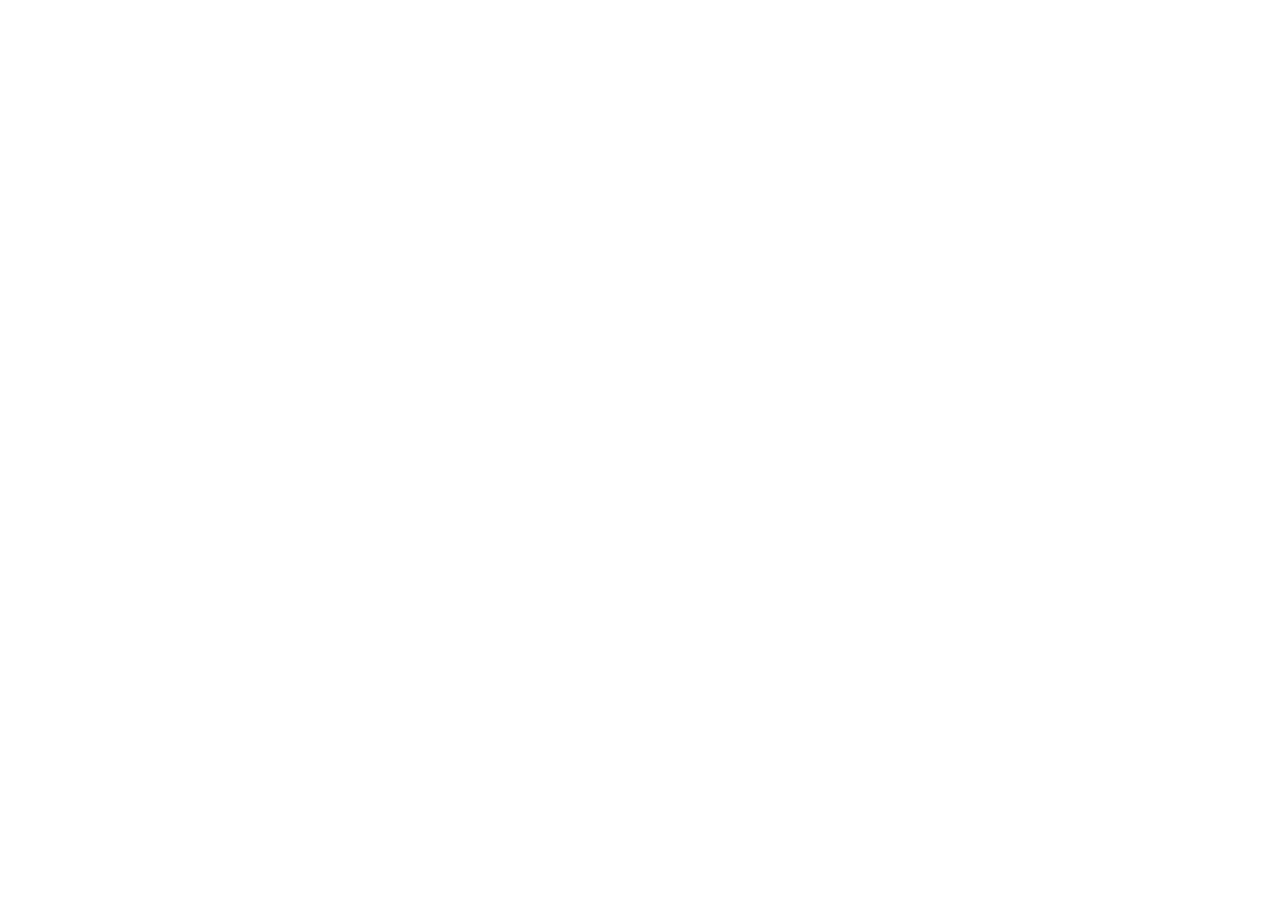
==== Main/index.html @ 7dae8d75 "Main files added" ====
<!DOCTYPE html>
<html lang="en">
<head>
    <meta charset="UTF-8">
    <meta name="viewport" content="width=device-width, initial-scale=1.0">
    <title>D&D CharacCreator</title>
    <style type="stylesheet" href = "style.css"> </style>
</head>
<body>
    
</body>
</html>
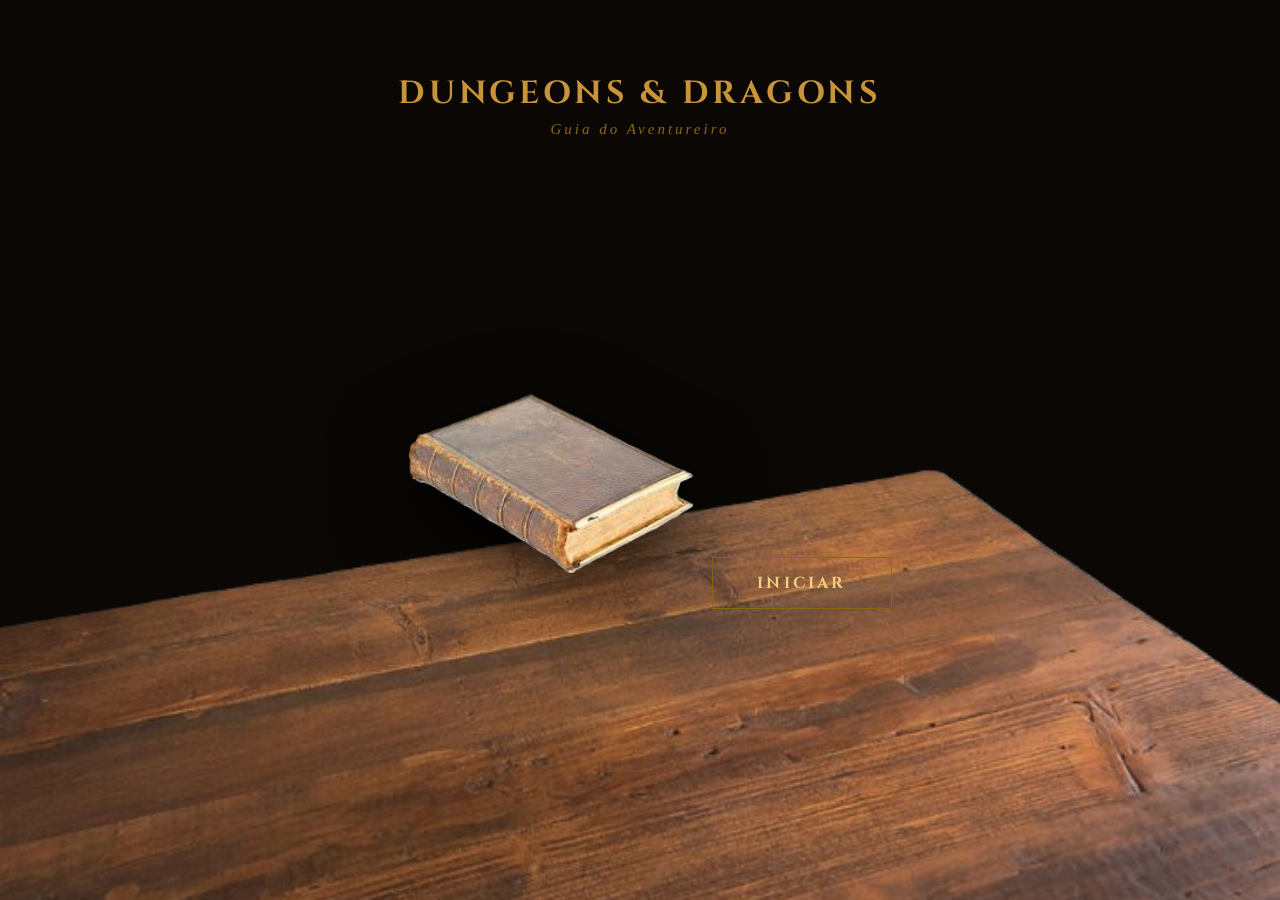
==== commit 8bb2dfa4: "Desk and Book setup" ====
--- a/Main/index.html
+++ b/Main/index.html
@@ -4,9 +4,27 @@
     <meta charset="UTF-8">
     <meta name="viewport" content="width=device-width, initial-scale=1.0">
     <title>D&D CharacCreator</title>
-    <style type="stylesheet" href = "style.css"> </style>
+    <link rel="stylesheet" href = "style.css">
+    <link href="https://fonts.googleapis.com/css2?family=Cinzel:wght@400;700&family=IM+Fell+English&display=swap" rel="stylesheet">
 </head>
 <body>
-    
+    <div class="scene" id="tela-inicio">
+
+        <div class="titulo-wrap">
+            <h1 class="titulo-principal">DUNGEONS & DRAGONS</h1>
+            <p class="titulo-sub">Guia do Aventureiro</p>
+        </div>
+
+        <div class="livro-wrap">
+            <img class="livro" src="Book.png" alt="Livro">
+            <button class="btn-iniciar">Iniciar</button>
+        </div>
+
+        <div class="mesa"></div>
+        <div class="brilho-mesa"></div>
+
+    </div>
+    <script src="index.js"></script>
+
 </body>
 </html>
--- a/Main/style.css
+++ b/Main/style.css
@@ -0,0 +1,90 @@
+* {
+  margin: 0;
+  padding: 0;
+  box-sizing: border-box;
+}
+
+:root {
+  --cor-fundo: #0a0704;
+  --cor-madeira: #2a1a0a;
+  --cor-ouro: #c8943a;
+  --cor-texto: #f0d080;
+  --cor-borda: #8B6914;
+}
+
+body {
+  background-color: var(--cor-fundo);
+  color: var(--cor-texto);
+  font-family: 'Cinzel', serif;
+  min-height: 100vh;
+}
+.scene {
+  position: relative;
+  width: 100%;
+  height: 100vh;
+  display: flex;
+  flex-direction: column;
+  align-items: center;
+  justify-content: center;
+  overflow: hidden;
+}
+
+.titulo-wrap {
+  position: absolute;
+  top: 8%;
+  text-align: center;
+}
+
+.titulo-principal {
+  font-size: 32px;
+  font-weight: 700;
+  color: var(--cor-ouro);
+  letter-spacing: 0.12em;
+}
+
+.titulo-sub {
+  font-family: 'IM Fell English', serif;
+  font-size: 15px;
+  color: var(--cor-borda);
+  letter-spacing: 0.2em;
+  font-style: italic;
+  margin-top: 6px;
+}
+.livro-wrap {
+  position: relative;
+  z-index: 10;
+  margin-top: 80px;
+}
+
+.btn-iniciar {
+  font-family: 'Cinzel', serif;
+  font-size: 16px;
+  font-weight: 700;
+  letter-spacing: 0.2em;
+  color: var(--cor-texto);
+  background: transparent;
+  border: 1px solid var(--cor-borda);
+  padding: 14px 44px;
+  cursor: pointer;
+  text-transform: uppercase;
+  transition: all 0.3s ease;
+}
+
+.btn-iniciar:hover {
+  color: #fff8c0;
+  border-color: var(--cor-ouro);
+  box-shadow: 0 0 20px rgba(200,148,58,0.4);
+}
+.mesa {
+  position: absolute;
+  bottom: 0;
+  left: 0;
+  right: 0;
+  height: 55%;
+  background: url('mesa.png') no-repeat center top;
+  background-size: cover;
+}
+.livro {
+  width: 320px;
+  filter: drop-shadow(0 20px 40px rgba(0,0,0,0.9));
+}
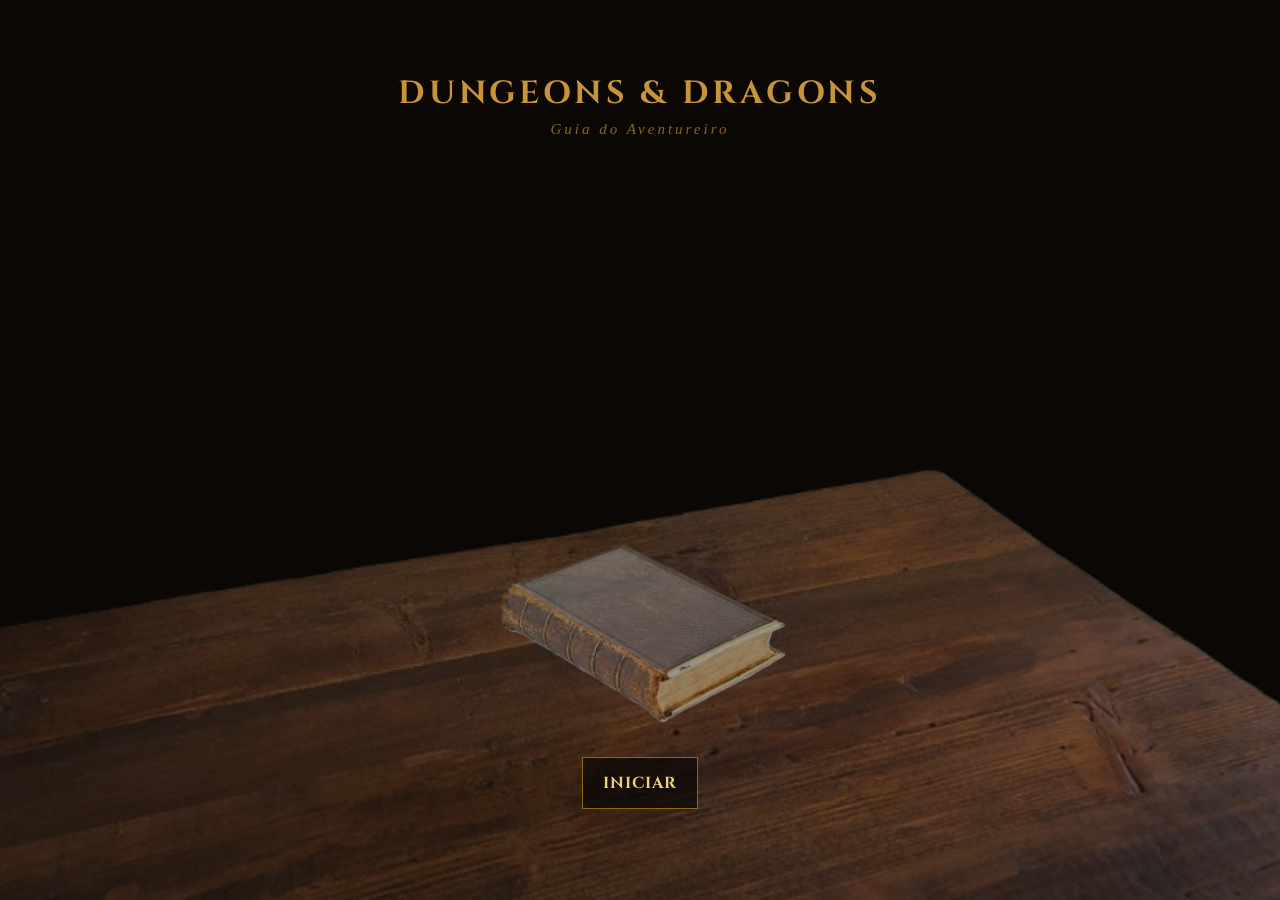
==== commit b2833566: "Readjustments" ====
--- a/Main/index.html
+++ b/Main/index.html
@@ -13,15 +13,13 @@
         <div class="titulo-wrap">
             <h1 class="titulo-principal">DUNGEONS & DRAGONS</h1>
             <p class="titulo-sub">Guia do Aventureiro</p>
+            
         </div>
-
         <div class="livro-wrap">
-            <img class="livro" src="Book.png" alt="Livro">
+            <img class="livro" src="Images/Book.png" alt="Livro">
             <button class="btn-iniciar">Iniciar</button>
         </div>
-
         <div class="mesa"></div>
-        <div class="brilho-mesa"></div>
 
     </div>
     <script src="index.js"></script>
--- a/Main/style.css
+++ b/Main/style.css
@@ -53,22 +53,27 @@
 .livro-wrap {
   position: relative;
   z-index: 10;
-  margin-top: 80px;
+  margin-top: 430px;
+  display: flex;
+  flex-direction: column;
+  align-items: center;
+  gap: 20px;
 }
 
 .btn-iniciar {
   font-family: 'Cinzel', serif;
   font-size: 16px;
   font-weight: 700;
-  letter-spacing: 0.2em;
+  letter-spacing: 1px;
   color: var(--cor-texto);
-  background: transparent;
+  background: rgba(0,0,0,0.6);
   border: 1px solid var(--cor-borda);
-  padding: 14px 44px;
+  padding: 14px 20px;
   cursor: pointer;
   text-transform: uppercase;
   transition: all 0.3s ease;
 }
+
 
 .btn-iniciar:hover {
   color: #fff8c0;
@@ -81,10 +86,13 @@
   left: 0;
   right: 0;
   height: 55%;
-  background: url('mesa.png') no-repeat center top;
+  background: url('Images/mesa.png') no-repeat center top;
   background-size: cover;
+  filter:brightness(50%)
 }
 .livro {
   width: 320px;
+  
   filter: drop-shadow(0 20px 40px rgba(0,0,0,0.9));
+  filter:brightness(60%)
 }
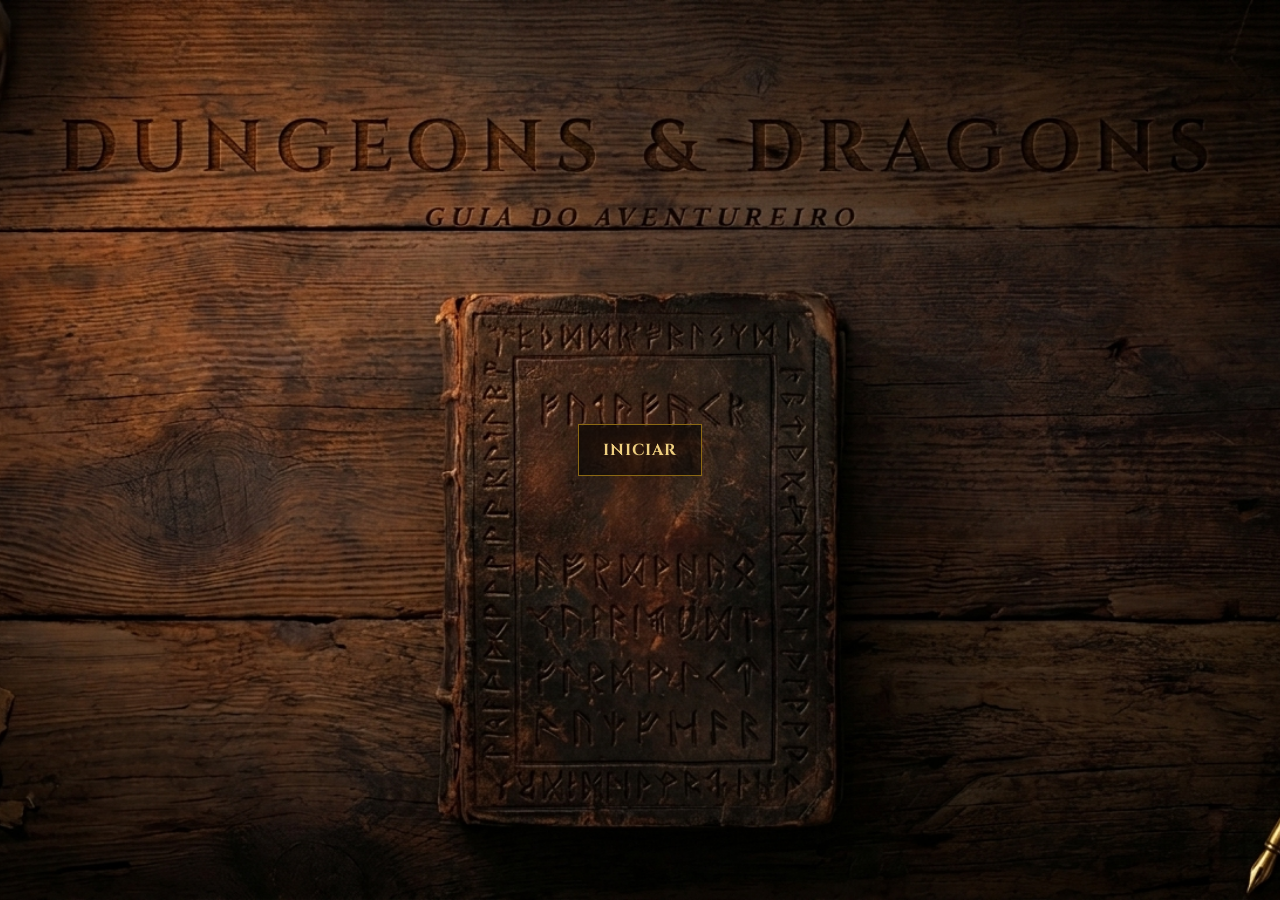
==== commit ceff7de2: "New background, link next page" ====
--- a/Main/index.html
+++ b/Main/index.html
@@ -8,21 +8,19 @@
     <link href="https://fonts.googleapis.com/css2?family=Cinzel:wght@400;700&family=IM+Fell+English&display=swap" rel="stylesheet">
 </head>
 <body>
-    <div class="scene" id="tela-inicio">
+  <div class="scene">
+    <button class="btn-iniciar" id="startButton">Iniciar</button>
+  </div>
 
-        <div class="titulo-wrap">
-            <h1 class="titulo-principal">DUNGEONS & DRAGONS</h1>
-            <p class="titulo-sub">Guia do Aventureiro</p>
-            
-        </div>
-        <div class="livro-wrap">
-            <img class="livro" src="Images/Book.png" alt="Livro">
-            <button class="btn-iniciar">Iniciar</button>
-        </div>
-        <div class="mesa"></div>
-
-    </div>
-    <script src="index.js"></script>
-
+  <script>
+    const button = document.getElementById('startButton');
+    button.addEventListener('click', () => {
+      document.querySelector('.scene').classList.add('zoom-bg');
+      button.classList.add('fade');
+      setTimeout(() => {
+        window.location.href = 'next.html';
+      }, 400);
+    });
+  </script>
 </body>
 </html>
--- a/Main/style.css
+++ b/Main/style.css
@@ -4,95 +4,87 @@
   box-sizing: border-box;
 }
 
-:root {
-  --cor-fundo: #0a0704;
-  --cor-madeira: #2a1a0a;
-  --cor-ouro: #c8943a;
-  --cor-texto: #f0d080;
-  --cor-borda: #8B6914;
+body {
+  min-height: 100vh;
+  font-family: 'Cinzel', serif;
+  background: #090603;
 }
 
-body {
-  background-color: var(--cor-fundo);
-  color: var(--cor-texto);
-  font-family: 'Cinzel', serif;
-  min-height: 100vh;
-}
 .scene {
   position: relative;
   width: 100%;
   height: 100vh;
   display: flex;
-  flex-direction: column;
   align-items: center;
   justify-content: center;
   overflow: hidden;
+  background: url('Images/Backgroud.png') no-repeat center center;
+  background-size: cover;
+  transform-origin: center center;
 }
 
-.titulo-wrap {
-  position: absolute;
-  top: 8%;
-  text-align: center;
-}
-
-.titulo-principal {
-  font-size: 32px;
-  font-weight: 700;
-  color: var(--cor-ouro);
-  letter-spacing: 0.12em;
-}
-
-.titulo-sub {
-  font-family: 'IM Fell English', serif;
-  font-size: 15px;
-  color: var(--cor-borda);
-  letter-spacing: 0.2em;
-  font-style: italic;
-  margin-top: 6px;
-}
-.livro-wrap {
-  position: relative;
-  z-index: 10;
-  margin-top: 430px;
-  display: flex;
-  flex-direction: column;
-  align-items: center;
-  gap: 20px;
+@keyframes flicker-candle {
+  0% {
+    box-shadow: 0 0 20px rgba(200, 148, 58, 0.3), 0 0 40px rgba(200, 148, 58, 0.2);
+  }
+  25% {
+    box-shadow: 0 0 30px rgba(200, 148, 58, 0.5), 0 0 50px rgba(200, 148, 58, 0.3);
+  }
+  50% {
+    box-shadow: 0 0 15px rgba(200, 148, 58, 0.2), 0 0 35px rgba(200, 148, 58, 0.15);
+  }
+  75% {
+    box-shadow: 0 0 28px rgba(200, 148, 58, 0.45), 0 0 48px rgba(200, 148, 58, 0.28);
+  }
+  100% {
+    box-shadow: 0 0 20px rgba(200, 148, 58, 0.3), 0 0 40px rgba(200, 148, 58, 0.2);
+  }
 }
 
 .btn-iniciar {
+  position: relative;
+  z-index: 1;
   font-family: 'Cinzel', serif;
   font-size: 16px;
   font-weight: 700;
   letter-spacing: 1px;
-  color: var(--cor-texto);
-  background: rgba(0,0,0,0.6);
-  border: 1px solid var(--cor-borda);
-  padding: 14px 20px;
+  color: #f0d080;
+  background: rgba(0, 0, 0, 0.6);
+  border: 1px solid rgba(139, 105, 20, 1);
+  padding: 14px 24px;
   cursor: pointer;
   text-transform: uppercase;
-  transition: all 0.3s ease;
+  transition: transform 0.3s ease, opacity 0.35s ease, box-shadow 0.35s ease;
+  animation: flicker-candle 3s ease-in-out infinite;
+  box-shadow: 0 12px 30px rgba(0, 0, 0, 0.35);
+  transform-origin: center center;
+  will-change: transform, opacity;
 }
 
+.btn-iniciar:hover {
+  color: #1a1410;
+  background: rgba(200, 148, 58, 0.95);
+  border-color: rgba(200, 148, 58, 1);
+  transform: scale(1.15);
+  animation: flicker-candle 1.5s ease-in-out infinite;
+}
 
-.btn-iniciar:hover {
-  color: #fff8c0;
-  border-color: var(--cor-ouro);
-  box-shadow: 0 0 20px rgba(200,148,58,0.4);
+.scene.zoom-bg {
+  animation: bgZoomFade 0.4s forwards ease-in;
 }
-.mesa {
-  position: absolute;
-  bottom: 0;
-  left: 0;
-  right: 0;
-  height: 55%;
-  background: url('Images/mesa.png') no-repeat center top;
-  background-size: cover;
-  filter:brightness(50%)
+
+@keyframes bgZoomFade {
+  0% {
+    transform: scale(1);
+    opacity: 1;
+  }
+  100% {
+    transform: scale(1.18);
+    opacity: 0.18;
+  }
 }
-.livro {
-  width: 320px;
-  
-  filter: drop-shadow(0 20px 40px rgba(0,0,0,0.9));
-  filter:brightness(60%)
-}+
+.btn-iniciar.fade {
+  opacity: 0;
+}
+
